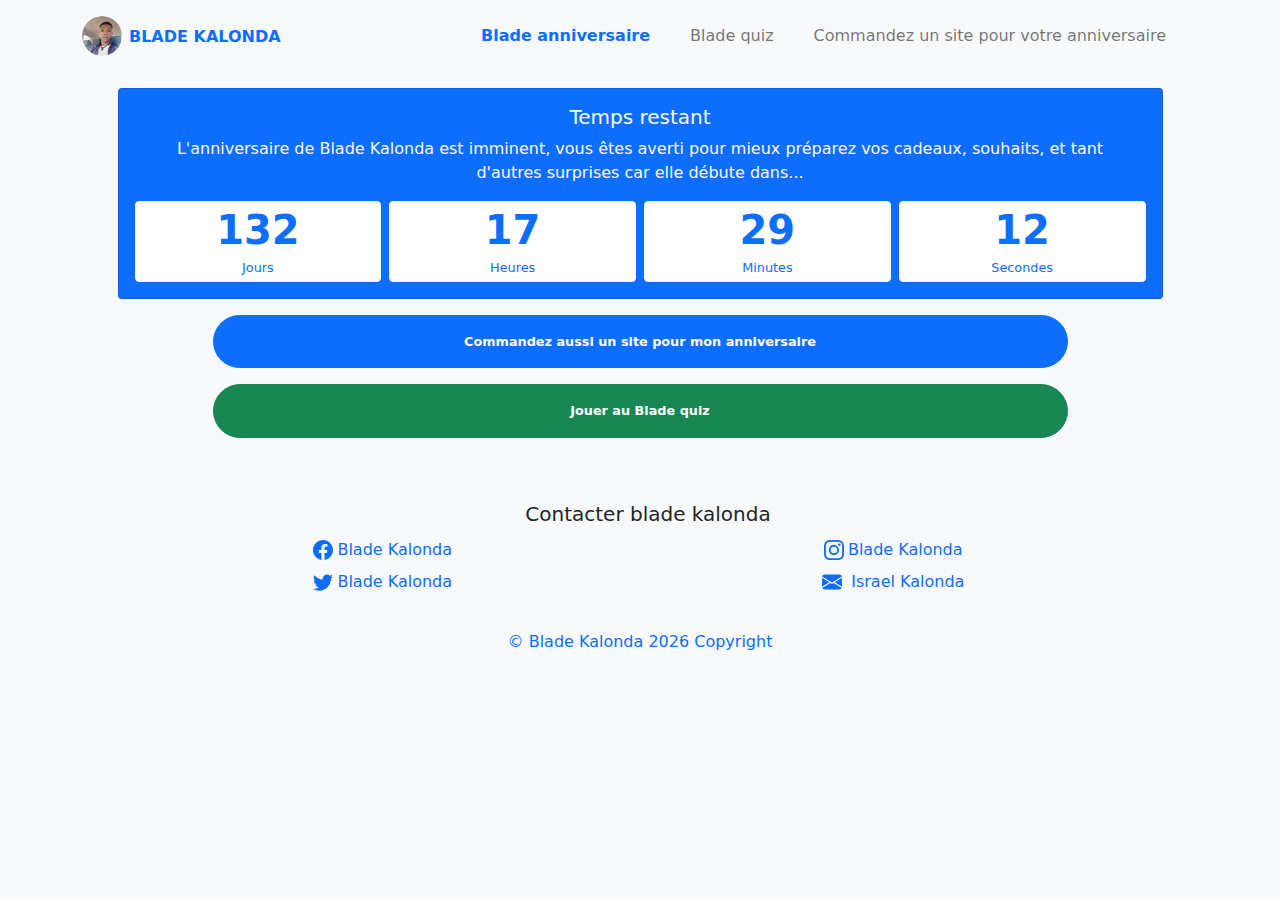
==== index.html @ 95333511 "first commit" ====
<!DOCTYPE html>
<html lang="en">
	<head>
		<meta charset="utf-8" />
		<meta name="viewport" content="width=device-width, initial-scale=1" />

		<!-- Bootstrap core CSS -->
		<link href="assets/css/bootstrap.min.css" rel="stylesheet" />

		<!-- icon du domaine -->
		<link rel="icon" href="assets/img/bl.png">

		<title>Célébration de l'anniversaire de Blade</title>
	</head>
	<body class="bg-light">
            <nav class="navbar navbar-expand-lg navbar-light bg-light w-100">
                <div class="container">
                    <a class="navbar-brand text-uppercase py-2 text-primary fw-bolder" href="#">
                        <img class="img rounded-circle mx-auto" style="width: 40px; height: 40px" src="assets/img/bl.png" alt="">
                        <span class="fs-6">Blade Kalonda</span>
                    </a>
                    <button
                        class="navbar-toggler text-primary"
                        type="button"
                        data-bs-toggle="collapse"
                        data-bs-target="#navbarSupportedContent"
                        aria-controls="navbarSupportedContent"
                        aria-expanded="false"
                        aria-label="Toggle navigation"
                    >
                        <span class="navbar-toggler-icon"></span>
                    </button>
                    <div class="collapse navbar-collapse" id="navbarSupportedContent">
                        <ul class="navbar-nav ms-auto mb-2 mb-lg-0">
                            <li class="nav-item pe-4">
                                <a class="nav-link text-primary fw-bold" href="index.html">Blade anniversaire</a>
                            </li>
                            <li class="nav-item pe-4">
                                <a class="nav-link" href="quiz.html">Blade quiz</a>
                            </li>
                            <li class="nav-item pe-4">
                                <a class="nav-link" href="commande.html">Commandez un site pour votre anniversaire</a>
                            </li>
                        </ul>
                    </div>
                </div>
            </nav>

            <div class="anniv" id="anniv">
                
            </div>

            <section class="container my-3" id="count">
                <div class="row">
                    <div class="card text-center text-light col-11 mx-auto bg-primary">
                        <div class="card-body">
                            <h5 class="card-title">Temps restant</h5>
                            <p id="text"></p>
                            
                            <div class="d-flex justify-content-center">
                                <div class="col-3 mx-1">
                                    <div class="card text-primary border-light">
                                        <div class="card-body px-0 py-1">
                                            <h1 class="fw-bold mb-1" id="days"></h1>
                                            <p class="mb-0" id="dd" style="font-size: 0.8em;"></p>
                                        </div>
                                    </div>
                                </div>
                                <div class="col-3 mx-1">
                                    <div class="card text-primary border-light">
                                        <div class="card-body px-0 py-1">
                                            <h1 class="fw-bold mb-1" id="hours"></h1>
                                            <p class="mb-0" id="hh" style="font-size: 0.8em;"></p>
                                        </div>
                                    </div>
                                </div>
                                <div class="col-3 mx-1">
                                    <div class="card text-primary border-light">
                                        <div class="card-body px-0 py-1">
                                            <h1 class="fw-bold mb-1" id="minutes"></h1>
                                            <p class="mb-0" id="mm" style="font-size: 0.8em;"></p>
                                        </div>
                                    </div>
                                </div>
                                <div class="col-3 mx-1">
                                    <div class="card text-primary border-light">
                                        <div class="card-body px-0 py-1">
                                            <h1 class="fw-bold mb-1" id="secondes"></h1>
                                            <p class="mb-0" id="ss" style="font-size: 0.8em;"></p>
                                        </div>
                                    </div>
                                </div>
                            </div>
                                
                        </div>
                    </div>

                    <a href="commande.html" class="btn btn-primary w-75 mx-auto mt-3 rounded-pill py-3 fw-bold" style="font-size: 0.8em;">
                        Commandez aussi un site pour mon anniversaire
                    </a>

                    <a href="quiz.html" class="btn btn-success w-75 mx-auto mt-3 rounded-pill py-3 fw-bold" style="font-size: 0.8em;">
                        Jouer au Blade quiz
                    </a>
                </div>
            </section>

            <div id="contact" class="bg-light text-dark py-5">
                <div class="container">
                    <div class="row">
                        <div class="col-11 mx-auto mb-4">
                            <h6 class="merriweather ps-3 fs-5 text-center">Contacter blade kalonda</h6>
                            <nav class="nav text-center">
                                <div class=" mx-auto col-md-6 col-sm">
                                    <a href="https://facebook.com/blade.kalonda" class="nav-link py-1 merriweather fs-6 text-secondary">
                                        <svg xmlns="http://www.w3.org/2000/svg" width="20" height="20" fill="currentColor" class="bi bi-facebook text-primary" viewBox="0 0 16 16">
                                            <path d="M16 8.049c0-4.446-3.582-8.05-8-8.05C3.58 0-.002 3.603-.002 8.05c0 4.017 2.926 7.347 6.75 7.951v-5.625h-2.03V8.05H6.75V6.275c0-2.017 1.195-3.131 3.022-3.131.876 0 1.791.157 1.791.157v1.98h-1.009c-.993 0-1.303.621-1.303 1.258v1.51h2.218l-.354 2.326H9.25V16c3.824-.604 6.75-3.934 6.75-7.951z"/>
                                        </svg><span class="mx-1 text-primary">Blade Kalonda</span> 
                                    </a>
                                </div>

                                <div class=" mx-auto col-md-6 col-sm">
                                    <a href="https://instagram.com/blade.kalonda?igshid=YmMyMTA2M2Y=" class="nav-link py-1 merriweather fs-6 text-secondary">
                                        <svg xmlns="http://www.w3.org/2000/svg" width="20" height="20" fill="currentColor" class="bi bi-instagram text-primary" viewBox="0 0 16 16">
                                            <path d="M8 0C5.829 0 5.556.01 4.703.048 3.85.088 3.269.222 2.76.42a3.917 3.917 0 0 0-1.417.923A3.927 3.927 0 0 0 .42 2.76C.222 3.268.087 3.85.048 4.7.01 5.555 0 5.827 0 8.001c0 2.172.01 2.444.048 3.297.04.852.174 1.433.372 1.942.205.526.478.972.923 1.417.444.445.89.719 1.416.923.51.198 1.09.333 1.942.372C5.555 15.99 5.827 16 8 16s2.444-.01 3.298-.048c.851-.04 1.434-.174 1.943-.372a3.916 3.916 0 0 0 1.416-.923c.445-.445.718-.891.923-1.417.197-.509.332-1.09.372-1.942C15.99 10.445 16 10.173 16 8s-.01-2.445-.048-3.299c-.04-.851-.175-1.433-.372-1.941a3.926 3.926 0 0 0-.923-1.417A3.911 3.911 0 0 0 13.24.42c-.51-.198-1.092-.333-1.943-.372C10.443.01 10.172 0 7.998 0h.003zm-.717 1.442h.718c2.136 0 2.389.007 3.232.046.78.035 1.204.166 1.486.275.373.145.64.319.92.599.28.28.453.546.598.92.11.281.24.705.275 1.485.039.843.047 1.096.047 3.231s-.008 2.389-.047 3.232c-.035.78-.166 1.203-.275 1.485a2.47 2.47 0 0 1-.599.919c-.28.28-.546.453-.92.598-.28.11-.704.24-1.485.276-.843.038-1.096.047-3.232.047s-2.39-.009-3.233-.047c-.78-.036-1.203-.166-1.485-.276a2.478 2.478 0 0 1-.92-.598 2.48 2.48 0 0 1-.6-.92c-.109-.281-.24-.705-.275-1.485-.038-.843-.046-1.096-.046-3.233 0-2.136.008-2.388.046-3.231.036-.78.166-1.204.276-1.486.145-.373.319-.64.599-.92.28-.28.546-.453.92-.598.282-.11.705-.24 1.485-.276.738-.034 1.024-.044 2.515-.045v.002zm4.988 1.328a.96.96 0 1 0 0 1.92.96.96 0 0 0 0-1.92zm-4.27 1.122a4.109 4.109 0 1 0 0 8.217 4.109 4.109 0 0 0 0-8.217zm0 1.441a2.667 2.667 0 1 1 0 5.334 2.667 2.667 0 0 1 0-5.334z"/>
                                        </svg><span class="mx-1 text-primary">Blade Kalonda</span>
                                    </a>
                                </div>

                                <div class=" mx-auto col-md-6 col-sm">
                                    <a href="https://twitter.com/blade_kalonda" class="nav-link py-1 merriweather fs-6 text-secondary">
                                        <svg xmlns="http://www.w3.org/2000/svg" width="20" height="20" fill="currentColor" class="bi bi-twitter text-primary" viewBox="0 0 16 16">
                                            <path d="M5.026 15c6.038 0 9.341-5.003 9.341-9.334 0-.14 0-.282-.006-.422A6.685 6.685 0 0 0 16 3.542a6.658 6.658 0 0 1-1.889.518 3.301 3.301 0 0 0 1.447-1.817 6.533 6.533 0 0 1-2.087.793A3.286 3.286 0 0 0 7.875 6.03a9.325 9.325 0 0 1-6.767-3.429 3.289 3.289 0 0 0 1.018 4.382A3.323 3.323 0 0 1 .64 6.575v.045a3.288 3.288 0 0 0 2.632 3.218 3.203 3.203 0 0 1-.865.115 3.23 3.23 0 0 1-.614-.057 3.283 3.283 0 0 0 3.067 2.277A6.588 6.588 0 0 1 .78 13.58a6.32 6.32 0 0 1-.78-.045A9.344 9.344 0 0 0 5.026 15z"/>
                                        </svg><span class="mx-1 text-primary">Blade Kalonda</span>
                                    </a>
                                </div>

                                <div class=" mx-auto col-md-6 col-sm">
                                    <a href="mailto:israelbladzer@gmail.com" class="nav-link py-1 merriweather fs-6 text-secondary">
                                        <svg xmlns="http://www.w3.org/2000/svg" width="20" height="20" fill="currentColor" class="bi bi-envelope-fill text-primary" viewBox="0 0 16 16">
                                            <path d="M.05 3.555A2 2 0 0 1 2 2h12a2 2 0 0 1 1.95 1.555L8 8.414.05 3.555ZM0 4.697v7.104l5.803-3.558L0 4.697ZM6.761 8.83l-6.57 4.027A2 2 0 0 0 2 14h12a2 2 0 0 0 1.808-1.144l-6.57-4.027L8 9.586l-1.239-.757Zm3.436-.586L16 11.801V4.697l-5.803 3.546Z"/>
                                        </svg> <span class="mx-1 text-primary">Israel Kalonda</span> 
                                    </a>
                                </div>
                            </nav>
                        </div>

                        <div class="col-12 text-center py-2 text-primary">
                            &copy; Blade Kalonda
                            <script>
                                document.write(new Date().getFullYear());
                            </script>
                            Copyright
                        </div>
                    </div>
                </div>
            </div>
            
		<script src="assets/js/jquery.js"></script>
		<script src="assets/js/bootstrap.bundle.min.js"></script>
		<script src="assets/js/app.js"></script>
	</body>
</html>
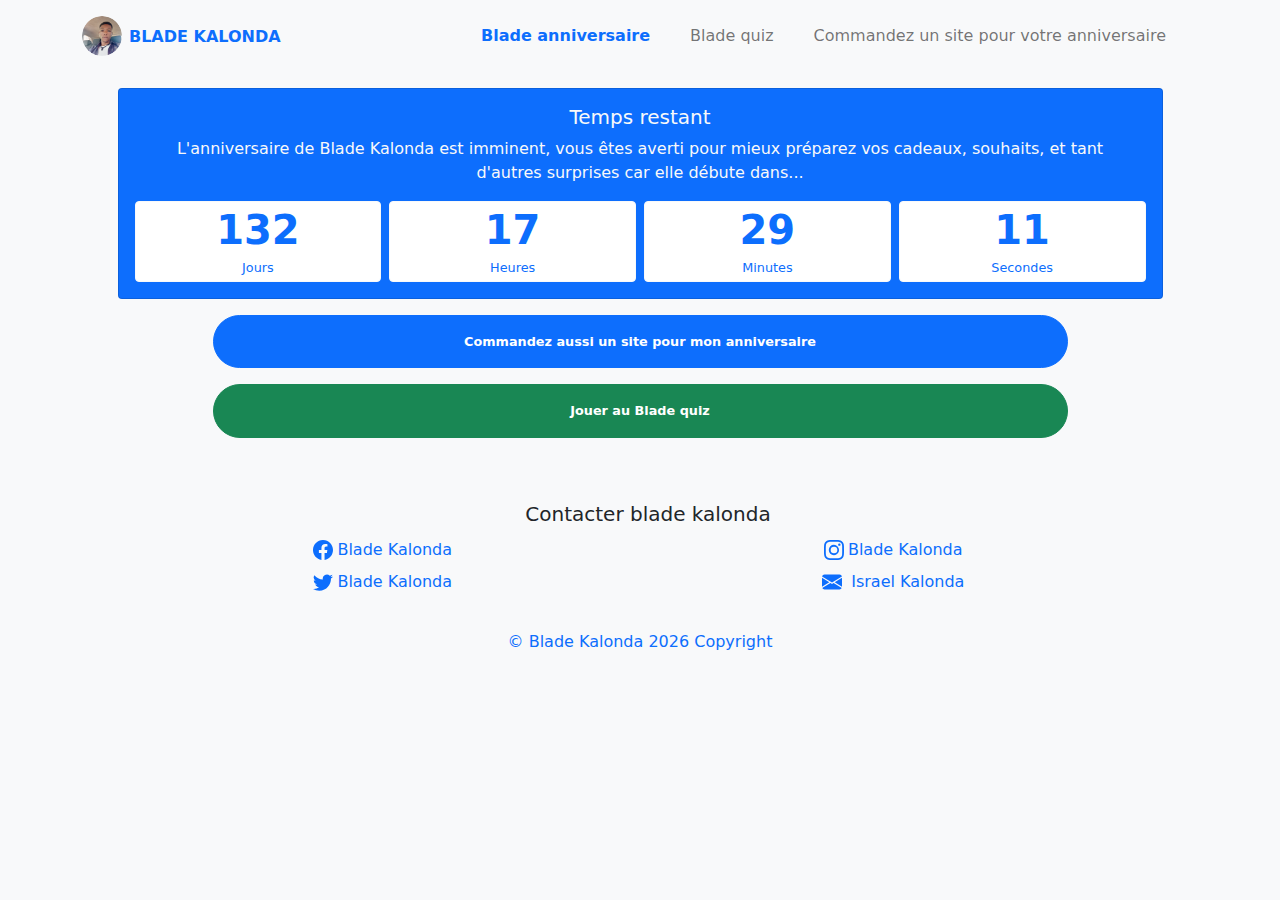
==== commit b49a3f7d: "Add files via upload" ====
--- a/index.html
+++ b/index.html
@@ -1,163 +1,163 @@
-<!DOCTYPE html>
-<html lang="en">
-	<head>
-		<meta charset="utf-8" />
-		<meta name="viewport" content="width=device-width, initial-scale=1" />
-
-		<!-- Bootstrap core CSS -->
-		<link href="assets/css/bootstrap.min.css" rel="stylesheet" />
-
-		<!-- icon du domaine -->
-		<link rel="icon" href="assets/img/bl.png">
-
-		<title>Célébration de l'anniversaire de Blade</title>
-	</head>
-	<body class="bg-light">
-            <nav class="navbar navbar-expand-lg navbar-light bg-light w-100">
-                <div class="container">
-                    <a class="navbar-brand text-uppercase py-2 text-primary fw-bolder" href="#">
-                        <img class="img rounded-circle mx-auto" style="width: 40px; height: 40px" src="assets/img/bl.png" alt="">
-                        <span class="fs-6">Blade Kalonda</span>
-                    </a>
-                    <button
-                        class="navbar-toggler text-primary"
-                        type="button"
-                        data-bs-toggle="collapse"
-                        data-bs-target="#navbarSupportedContent"
-                        aria-controls="navbarSupportedContent"
-                        aria-expanded="false"
-                        aria-label="Toggle navigation"
-                    >
-                        <span class="navbar-toggler-icon"></span>
-                    </button>
-                    <div class="collapse navbar-collapse" id="navbarSupportedContent">
-                        <ul class="navbar-nav ms-auto mb-2 mb-lg-0">
-                            <li class="nav-item pe-4">
-                                <a class="nav-link text-primary fw-bold" href="index.html">Blade anniversaire</a>
-                            </li>
-                            <li class="nav-item pe-4">
-                                <a class="nav-link" href="quiz.html">Blade quiz</a>
-                            </li>
-                            <li class="nav-item pe-4">
-                                <a class="nav-link" href="commande.html">Commandez un site pour votre anniversaire</a>
-                            </li>
-                        </ul>
-                    </div>
-                </div>
-            </nav>
-
-            <div class="anniv" id="anniv">
-                
-            </div>
-
-            <section class="container my-3" id="count">
-                <div class="row">
-                    <div class="card text-center text-light col-11 mx-auto bg-primary">
-                        <div class="card-body">
-                            <h5 class="card-title">Temps restant</h5>
-                            <p id="text"></p>
-                            
-                            <div class="d-flex justify-content-center">
-                                <div class="col-3 mx-1">
-                                    <div class="card text-primary border-light">
-                                        <div class="card-body px-0 py-1">
-                                            <h1 class="fw-bold mb-1" id="days"></h1>
-                                            <p class="mb-0" id="dd" style="font-size: 0.8em;"></p>
-                                        </div>
-                                    </div>
-                                </div>
-                                <div class="col-3 mx-1">
-                                    <div class="card text-primary border-light">
-                                        <div class="card-body px-0 py-1">
-                                            <h1 class="fw-bold mb-1" id="hours"></h1>
-                                            <p class="mb-0" id="hh" style="font-size: 0.8em;"></p>
-                                        </div>
-                                    </div>
-                                </div>
-                                <div class="col-3 mx-1">
-                                    <div class="card text-primary border-light">
-                                        <div class="card-body px-0 py-1">
-                                            <h1 class="fw-bold mb-1" id="minutes"></h1>
-                                            <p class="mb-0" id="mm" style="font-size: 0.8em;"></p>
-                                        </div>
-                                    </div>
-                                </div>
-                                <div class="col-3 mx-1">
-                                    <div class="card text-primary border-light">
-                                        <div class="card-body px-0 py-1">
-                                            <h1 class="fw-bold mb-1" id="secondes"></h1>
-                                            <p class="mb-0" id="ss" style="font-size: 0.8em;"></p>
-                                        </div>
-                                    </div>
-                                </div>
-                            </div>
-                                
-                        </div>
-                    </div>
-
-                    <a href="commande.html" class="btn btn-primary w-75 mx-auto mt-3 rounded-pill py-3 fw-bold" style="font-size: 0.8em;">
-                        Commandez aussi un site pour mon anniversaire
-                    </a>
-
-                    <a href="quiz.html" class="btn btn-success w-75 mx-auto mt-3 rounded-pill py-3 fw-bold" style="font-size: 0.8em;">
-                        Jouer au Blade quiz
-                    </a>
-                </div>
-            </section>
-
-            <div id="contact" class="bg-light text-dark py-5">
-                <div class="container">
-                    <div class="row">
-                        <div class="col-11 mx-auto mb-4">
-                            <h6 class="merriweather ps-3 fs-5 text-center">Contacter blade kalonda</h6>
-                            <nav class="nav text-center">
-                                <div class=" mx-auto col-md-6 col-sm">
-                                    <a href="https://facebook.com/blade.kalonda" class="nav-link py-1 merriweather fs-6 text-secondary">
-                                        <svg xmlns="http://www.w3.org/2000/svg" width="20" height="20" fill="currentColor" class="bi bi-facebook text-primary" viewBox="0 0 16 16">
-                                            <path d="M16 8.049c0-4.446-3.582-8.05-8-8.05C3.58 0-.002 3.603-.002 8.05c0 4.017 2.926 7.347 6.75 7.951v-5.625h-2.03V8.05H6.75V6.275c0-2.017 1.195-3.131 3.022-3.131.876 0 1.791.157 1.791.157v1.98h-1.009c-.993 0-1.303.621-1.303 1.258v1.51h2.218l-.354 2.326H9.25V16c3.824-.604 6.75-3.934 6.75-7.951z"/>
-                                        </svg><span class="mx-1 text-primary">Blade Kalonda</span> 
-                                    </a>
-                                </div>
-
-                                <div class=" mx-auto col-md-6 col-sm">
-                                    <a href="https://instagram.com/blade.kalonda?igshid=YmMyMTA2M2Y=" class="nav-link py-1 merriweather fs-6 text-secondary">
-                                        <svg xmlns="http://www.w3.org/2000/svg" width="20" height="20" fill="currentColor" class="bi bi-instagram text-primary" viewBox="0 0 16 16">
-                                            <path d="M8 0C5.829 0 5.556.01 4.703.048 3.85.088 3.269.222 2.76.42a3.917 3.917 0 0 0-1.417.923A3.927 3.927 0 0 0 .42 2.76C.222 3.268.087 3.85.048 4.7.01 5.555 0 5.827 0 8.001c0 2.172.01 2.444.048 3.297.04.852.174 1.433.372 1.942.205.526.478.972.923 1.417.444.445.89.719 1.416.923.51.198 1.09.333 1.942.372C5.555 15.99 5.827 16 8 16s2.444-.01 3.298-.048c.851-.04 1.434-.174 1.943-.372a3.916 3.916 0 0 0 1.416-.923c.445-.445.718-.891.923-1.417.197-.509.332-1.09.372-1.942C15.99 10.445 16 10.173 16 8s-.01-2.445-.048-3.299c-.04-.851-.175-1.433-.372-1.941a3.926 3.926 0 0 0-.923-1.417A3.911 3.911 0 0 0 13.24.42c-.51-.198-1.092-.333-1.943-.372C10.443.01 10.172 0 7.998 0h.003zm-.717 1.442h.718c2.136 0 2.389.007 3.232.046.78.035 1.204.166 1.486.275.373.145.64.319.92.599.28.28.453.546.598.92.11.281.24.705.275 1.485.039.843.047 1.096.047 3.231s-.008 2.389-.047 3.232c-.035.78-.166 1.203-.275 1.485a2.47 2.47 0 0 1-.599.919c-.28.28-.546.453-.92.598-.28.11-.704.24-1.485.276-.843.038-1.096.047-3.232.047s-2.39-.009-3.233-.047c-.78-.036-1.203-.166-1.485-.276a2.478 2.478 0 0 1-.92-.598 2.48 2.48 0 0 1-.6-.92c-.109-.281-.24-.705-.275-1.485-.038-.843-.046-1.096-.046-3.233 0-2.136.008-2.388.046-3.231.036-.78.166-1.204.276-1.486.145-.373.319-.64.599-.92.28-.28.546-.453.92-.598.282-.11.705-.24 1.485-.276.738-.034 1.024-.044 2.515-.045v.002zm4.988 1.328a.96.96 0 1 0 0 1.92.96.96 0 0 0 0-1.92zm-4.27 1.122a4.109 4.109 0 1 0 0 8.217 4.109 4.109 0 0 0 0-8.217zm0 1.441a2.667 2.667 0 1 1 0 5.334 2.667 2.667 0 0 1 0-5.334z"/>
-                                        </svg><span class="mx-1 text-primary">Blade Kalonda</span>
-                                    </a>
-                                </div>
-
-                                <div class=" mx-auto col-md-6 col-sm">
-                                    <a href="https://twitter.com/blade_kalonda" class="nav-link py-1 merriweather fs-6 text-secondary">
-                                        <svg xmlns="http://www.w3.org/2000/svg" width="20" height="20" fill="currentColor" class="bi bi-twitter text-primary" viewBox="0 0 16 16">
-                                            <path d="M5.026 15c6.038 0 9.341-5.003 9.341-9.334 0-.14 0-.282-.006-.422A6.685 6.685 0 0 0 16 3.542a6.658 6.658 0 0 1-1.889.518 3.301 3.301 0 0 0 1.447-1.817 6.533 6.533 0 0 1-2.087.793A3.286 3.286 0 0 0 7.875 6.03a9.325 9.325 0 0 1-6.767-3.429 3.289 3.289 0 0 0 1.018 4.382A3.323 3.323 0 0 1 .64 6.575v.045a3.288 3.288 0 0 0 2.632 3.218 3.203 3.203 0 0 1-.865.115 3.23 3.23 0 0 1-.614-.057 3.283 3.283 0 0 0 3.067 2.277A6.588 6.588 0 0 1 .78 13.58a6.32 6.32 0 0 1-.78-.045A9.344 9.344 0 0 0 5.026 15z"/>
-                                        </svg><span class="mx-1 text-primary">Blade Kalonda</span>
-                                    </a>
-                                </div>
-
-                                <div class=" mx-auto col-md-6 col-sm">
-                                    <a href="mailto:israelbladzer@gmail.com" class="nav-link py-1 merriweather fs-6 text-secondary">
-                                        <svg xmlns="http://www.w3.org/2000/svg" width="20" height="20" fill="currentColor" class="bi bi-envelope-fill text-primary" viewBox="0 0 16 16">
-                                            <path d="M.05 3.555A2 2 0 0 1 2 2h12a2 2 0 0 1 1.95 1.555L8 8.414.05 3.555ZM0 4.697v7.104l5.803-3.558L0 4.697ZM6.761 8.83l-6.57 4.027A2 2 0 0 0 2 14h12a2 2 0 0 0 1.808-1.144l-6.57-4.027L8 9.586l-1.239-.757Zm3.436-.586L16 11.801V4.697l-5.803 3.546Z"/>
-                                        </svg> <span class="mx-1 text-primary">Israel Kalonda</span> 
-                                    </a>
-                                </div>
-                            </nav>
-                        </div>
-
-                        <div class="col-12 text-center py-2 text-primary">
-                            &copy; Blade Kalonda
-                            <script>
-                                document.write(new Date().getFullYear());
-                            </script>
-                            Copyright
-                        </div>
-                    </div>
-                </div>
-            </div>
-            
-		<script src="assets/js/jquery.js"></script>
-		<script src="assets/js/bootstrap.bundle.min.js"></script>
-		<script src="assets/js/app.js"></script>
-	</body>
+<!DOCTYPE html>
+<html lang="en">
+	<head>
+		<meta charset="utf-8" />
+		<meta name="viewport" content="width=device-width, initial-scale=1" />
+
+		<!-- Bootstrap core CSS -->
+		<link href="assets/css/bootstrap.min.css" rel="stylesheet" />
+
+		<!-- icon du domaine -->
+		<link rel="icon" href="assets/img/bl.png">
+
+		<title>Célébration de l'anniversaire de Blade</title>
+	</head>
+	<body class="bg-light">
+            <nav class="navbar navbar-expand-lg navbar-light bg-light w-100">
+                <div class="container">
+                    <a class="navbar-brand text-uppercase py-2 text-primary fw-bolder" href="#">
+                        <img class="img rounded-circle mx-auto" style="width: 40px; height: 40px" src="assets/img/bl.png" alt="">
+                        <span class="fs-6">Blade Kalonda</span>
+                    </a>
+                    <button
+                        class="navbar-toggler text-primary"
+                        type="button"
+                        data-bs-toggle="collapse"
+                        data-bs-target="#navbarSupportedContent"
+                        aria-controls="navbarSupportedContent"
+                        aria-expanded="false"
+                        aria-label="Toggle navigation"
+                    >
+                        <span class="navbar-toggler-icon"></span>
+                    </button>
+                    <div class="collapse navbar-collapse" id="navbarSupportedContent">
+                        <ul class="navbar-nav ms-auto mb-2 mb-lg-0">
+                            <li class="nav-item pe-4">
+                                <a class="nav-link text-primary fw-bold" href="index.html">Blade anniversaire</a>
+                            </li>
+                            <li class="nav-item pe-4">
+                                <a class="nav-link" href="quiz.html">Blade quiz</a>
+                            </li>
+                            <li class="nav-item pe-4">
+                                <a class="nav-link" href="commande.html">Commandez un site pour votre anniversaire</a>
+                            </li>
+                        </ul>
+                    </div>
+                </div>
+            </nav>
+
+            <div class="anniv" id="anniv">
+                
+            </div>
+
+            <section class="container my-3" id="count">
+                <div class="row">
+                    <div class="card text-center text-light col-11 mx-auto bg-primary">
+                        <div class="card-body">
+                            <h5 class="card-title">Temps restant</h5>
+                            <p id="text"></p>
+                            
+                            <div class="d-flex justify-content-center">
+                                <div class="col-3 mx-1">
+                                    <div class="card text-primary border-light">
+                                        <div class="card-body px-0 py-1">
+                                            <h1 class="fw-bold mb-1" id="days"></h1>
+                                            <p class="mb-0" id="dd" style="font-size: 0.8em;"></p>
+                                        </div>
+                                    </div>
+                                </div>
+                                <div class="col-3 mx-1">
+                                    <div class="card text-primary border-light">
+                                        <div class="card-body px-0 py-1">
+                                            <h1 class="fw-bold mb-1" id="hours"></h1>
+                                            <p class="mb-0" id="hh" style="font-size: 0.8em;"></p>
+                                        </div>
+                                    </div>
+                                </div>
+                                <div class="col-3 mx-1">
+                                    <div class="card text-primary border-light">
+                                        <div class="card-body px-0 py-1">
+                                            <h1 class="fw-bold mb-1" id="minutes"></h1>
+                                            <p class="mb-0" id="mm" style="font-size: 0.8em;"></p>
+                                        </div>
+                                    </div>
+                                </div>
+                                <div class="col-3 mx-1">
+                                    <div class="card text-primary border-light">
+                                        <div class="card-body px-0 py-1">
+                                            <h1 class="fw-bold mb-1" id="secondes"></h1>
+                                            <p class="mb-0" id="ss" style="font-size: 0.8em;"></p>
+                                        </div>
+                                    </div>
+                                </div>
+                            </div>
+                                
+                        </div>
+                    </div>
+
+                    <a href="commande.html" class="btn btn-primary w-75 mx-auto mt-3 rounded-pill py-3 fw-bold" style="font-size: 0.8em;">
+                        Commandez aussi un site pour mon anniversaire
+                    </a>
+
+                    <a href="quiz.html" class="btn btn-success w-75 mx-auto mt-3 rounded-pill py-3 fw-bold" style="font-size: 0.8em;">
+                        Jouer au Blade quiz
+                    </a>
+                </div>
+            </section>
+
+            <div id="contact" class="bg-light text-dark py-5">
+                <div class="container">
+                    <div class="row">
+                        <div class="col-11 mx-auto mb-4">
+                            <h6 class="merriweather ps-3 fs-5 text-center">Contacter blade kalonda</h6>
+                            <nav class="nav text-center">
+                                <div class=" mx-auto col-md-6 col-sm">
+                                    <a href="https://facebook.com/blade.kalonda" class="nav-link py-1 merriweather fs-6 text-secondary">
+                                        <svg xmlns="http://www.w3.org/2000/svg" width="20" height="20" fill="currentColor" class="bi bi-facebook text-primary" viewBox="0 0 16 16">
+                                            <path d="M16 8.049c0-4.446-3.582-8.05-8-8.05C3.58 0-.002 3.603-.002 8.05c0 4.017 2.926 7.347 6.75 7.951v-5.625h-2.03V8.05H6.75V6.275c0-2.017 1.195-3.131 3.022-3.131.876 0 1.791.157 1.791.157v1.98h-1.009c-.993 0-1.303.621-1.303 1.258v1.51h2.218l-.354 2.326H9.25V16c3.824-.604 6.75-3.934 6.75-7.951z"/>
+                                        </svg><span class="mx-1 text-primary">Blade Kalonda</span> 
+                                    </a>
+                                </div>
+
+                                <div class=" mx-auto col-md-6 col-sm">
+                                    <a href="https://instagram.com/blade.kalonda?igshid=YmMyMTA2M2Y=" class="nav-link py-1 merriweather fs-6 text-secondary">
+                                        <svg xmlns="http://www.w3.org/2000/svg" width="20" height="20" fill="currentColor" class="bi bi-instagram text-primary" viewBox="0 0 16 16">
+                                            <path d="M8 0C5.829 0 5.556.01 4.703.048 3.85.088 3.269.222 2.76.42a3.917 3.917 0 0 0-1.417.923A3.927 3.927 0 0 0 .42 2.76C.222 3.268.087 3.85.048 4.7.01 5.555 0 5.827 0 8.001c0 2.172.01 2.444.048 3.297.04.852.174 1.433.372 1.942.205.526.478.972.923 1.417.444.445.89.719 1.416.923.51.198 1.09.333 1.942.372C5.555 15.99 5.827 16 8 16s2.444-.01 3.298-.048c.851-.04 1.434-.174 1.943-.372a3.916 3.916 0 0 0 1.416-.923c.445-.445.718-.891.923-1.417.197-.509.332-1.09.372-1.942C15.99 10.445 16 10.173 16 8s-.01-2.445-.048-3.299c-.04-.851-.175-1.433-.372-1.941a3.926 3.926 0 0 0-.923-1.417A3.911 3.911 0 0 0 13.24.42c-.51-.198-1.092-.333-1.943-.372C10.443.01 10.172 0 7.998 0h.003zm-.717 1.442h.718c2.136 0 2.389.007 3.232.046.78.035 1.204.166 1.486.275.373.145.64.319.92.599.28.28.453.546.598.92.11.281.24.705.275 1.485.039.843.047 1.096.047 3.231s-.008 2.389-.047 3.232c-.035.78-.166 1.203-.275 1.485a2.47 2.47 0 0 1-.599.919c-.28.28-.546.453-.92.598-.28.11-.704.24-1.485.276-.843.038-1.096.047-3.232.047s-2.39-.009-3.233-.047c-.78-.036-1.203-.166-1.485-.276a2.478 2.478 0 0 1-.92-.598 2.48 2.48 0 0 1-.6-.92c-.109-.281-.24-.705-.275-1.485-.038-.843-.046-1.096-.046-3.233 0-2.136.008-2.388.046-3.231.036-.78.166-1.204.276-1.486.145-.373.319-.64.599-.92.28-.28.546-.453.92-.598.282-.11.705-.24 1.485-.276.738-.034 1.024-.044 2.515-.045v.002zm4.988 1.328a.96.96 0 1 0 0 1.92.96.96 0 0 0 0-1.92zm-4.27 1.122a4.109 4.109 0 1 0 0 8.217 4.109 4.109 0 0 0 0-8.217zm0 1.441a2.667 2.667 0 1 1 0 5.334 2.667 2.667 0 0 1 0-5.334z"/>
+                                        </svg><span class="mx-1 text-primary">Blade Kalonda</span>
+                                    </a>
+                                </div>
+
+                                <div class=" mx-auto col-md-6 col-sm">
+                                    <a href="https://twitter.com/blade_kalonda" class="nav-link py-1 merriweather fs-6 text-secondary">
+                                        <svg xmlns="http://www.w3.org/2000/svg" width="20" height="20" fill="currentColor" class="bi bi-twitter text-primary" viewBox="0 0 16 16">
+                                            <path d="M5.026 15c6.038 0 9.341-5.003 9.341-9.334 0-.14 0-.282-.006-.422A6.685 6.685 0 0 0 16 3.542a6.658 6.658 0 0 1-1.889.518 3.301 3.301 0 0 0 1.447-1.817 6.533 6.533 0 0 1-2.087.793A3.286 3.286 0 0 0 7.875 6.03a9.325 9.325 0 0 1-6.767-3.429 3.289 3.289 0 0 0 1.018 4.382A3.323 3.323 0 0 1 .64 6.575v.045a3.288 3.288 0 0 0 2.632 3.218 3.203 3.203 0 0 1-.865.115 3.23 3.23 0 0 1-.614-.057 3.283 3.283 0 0 0 3.067 2.277A6.588 6.588 0 0 1 .78 13.58a6.32 6.32 0 0 1-.78-.045A9.344 9.344 0 0 0 5.026 15z"/>
+                                        </svg><span class="mx-1 text-primary">Blade Kalonda</span>
+                                    </a>
+                                </div>
+
+                                <div class=" mx-auto col-md-6 col-sm">
+                                    <a href="mailto:israelbladzer@gmail.com" class="nav-link py-1 merriweather fs-6 text-secondary">
+                                        <svg xmlns="http://www.w3.org/2000/svg" width="20" height="20" fill="currentColor" class="bi bi-envelope-fill text-primary" viewBox="0 0 16 16">
+                                            <path d="M.05 3.555A2 2 0 0 1 2 2h12a2 2 0 0 1 1.95 1.555L8 8.414.05 3.555ZM0 4.697v7.104l5.803-3.558L0 4.697ZM6.761 8.83l-6.57 4.027A2 2 0 0 0 2 14h12a2 2 0 0 0 1.808-1.144l-6.57-4.027L8 9.586l-1.239-.757Zm3.436-.586L16 11.801V4.697l-5.803 3.546Z"/>
+                                        </svg> <span class="mx-1 text-primary">Israel Kalonda</span> 
+                                    </a>
+                                </div>
+                            </nav>
+                        </div>
+
+                        <div class="col-12 text-center py-2 text-primary">
+                            &copy; Blade Kalonda
+                            <script>
+                                document.write(new Date().getFullYear());
+                            </script>
+                            Copyright
+                        </div>
+                    </div>
+                </div>
+            </div>
+            
+		<script src="assets/js/jquery.js"></script>
+		<script src="assets/js/bootstrap.bundle.min.js"></script>
+		<script src="assets/js/app.js"></script>
+	</body>
 </html>